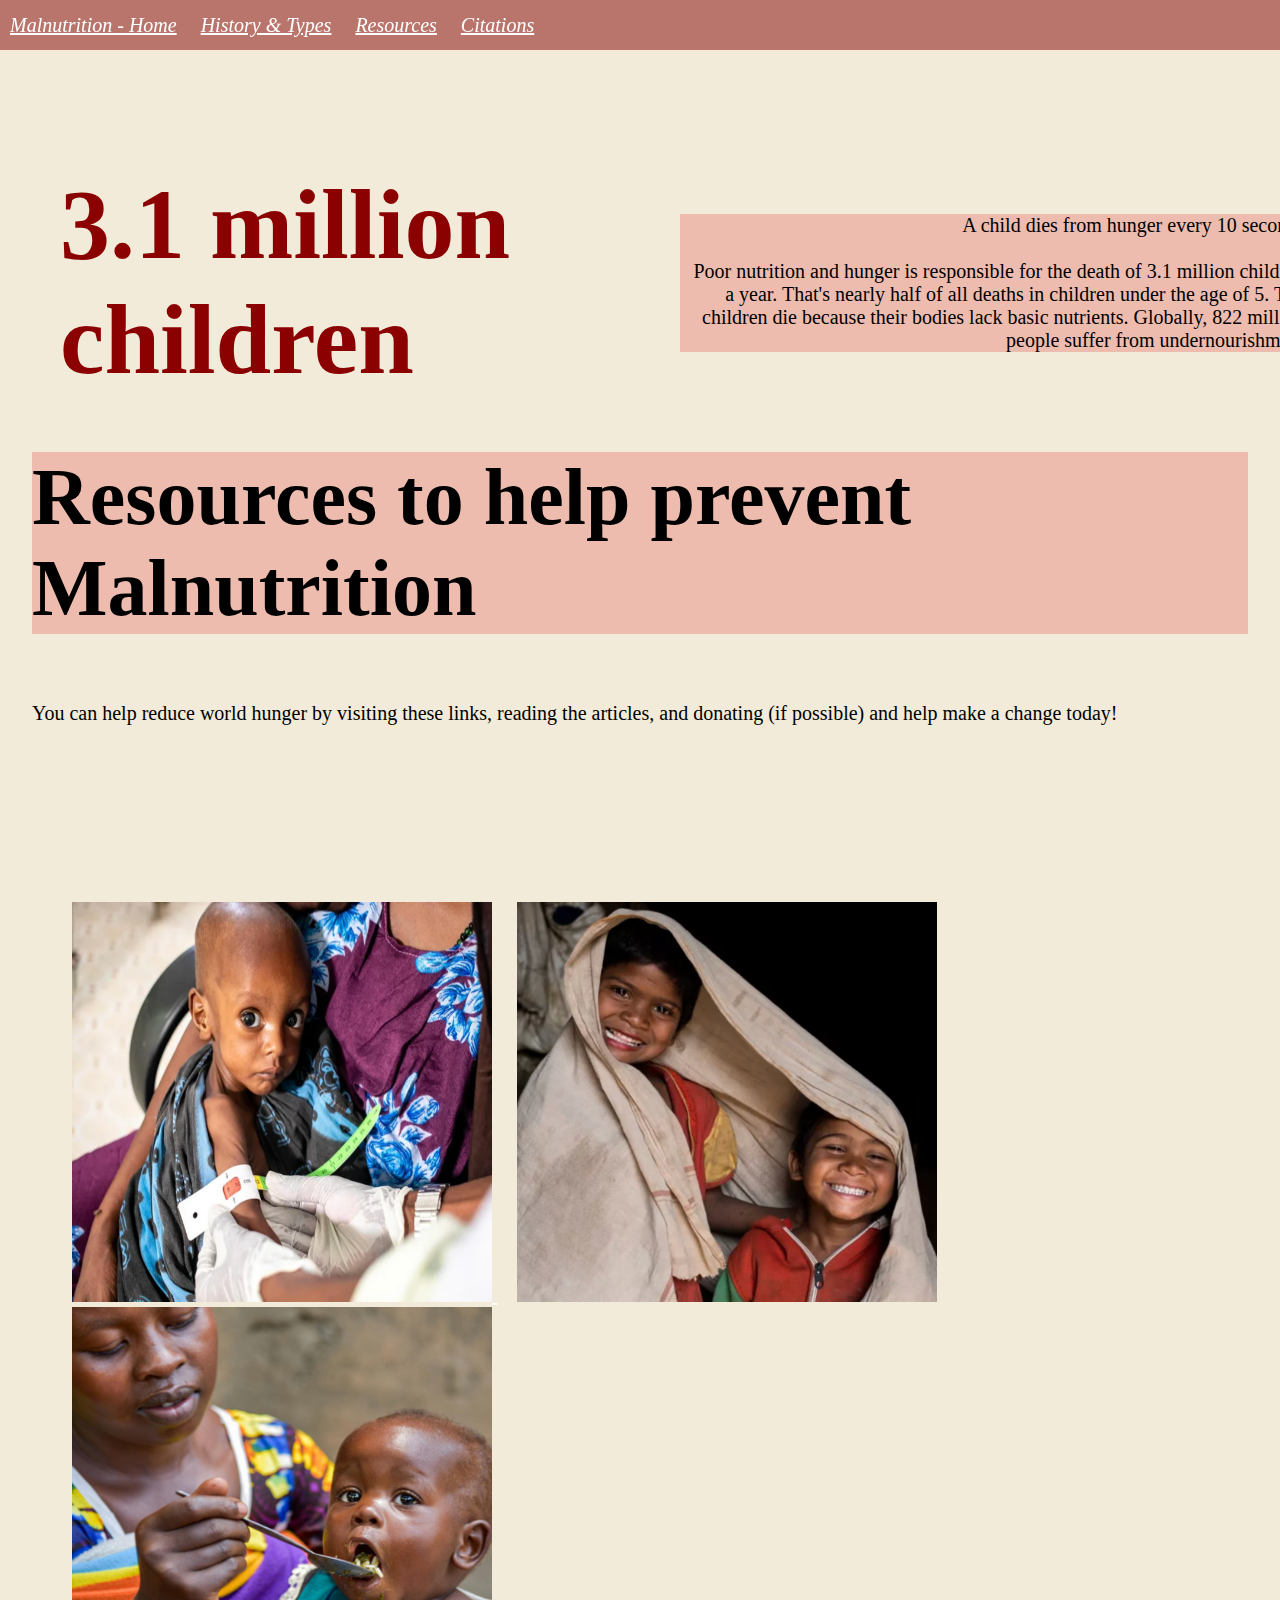
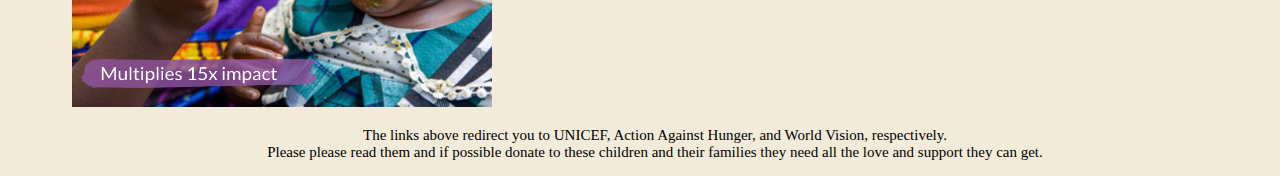
==== page3.html @ b934e076 "Uploading the hw" ====
<!DOCTYPE html>
<html lang="en" dir="ltr">
  <head>
    <meta charset="utf-8">
    <title>Malnutrition</title>
    <link rel="stylesheet" href="style.css">
  </head>
  <body class="pages">

    <div class="tabs">
      <a href="index.html">Malnutrition - Home</a>
      <a href="page2.html">History & Types</a>
      <a href="page3.html">Resources</a>
      <a href="citation.html"> Citations </a>
    </div>

    <div class="layout">
      <h1 id="million"> 3.1 million <br> children</h1>
      <p id="right"> A child dies from hunger every 10 seconds <br><br>Poor nutrition and hunger is responsible for the death of 3.1 million children a year. That's nearly half of all deaths in children under the age of 5. The children die because their bodies lack basic nutrients. Globally, 822 million people suffer from undernourishment</p>

    </div>

  <div class="content">  

    <div class="sub">
      <h1 id="back">Resources to help prevent Malnutrition</h1>

      <p class="information"> You can help reduce world hunger by visiting these links, reading the articles, and donating (if possible) and help make a change today!</p>
    </div>

    <div class="layout">
      <a href="https://www.unicefusa.org/what-unicef-does/where-unicef-works/africa/horn-africa?form=FUNQDKLGHSC&gad=1&gclid=CjwKCAjw38SoBhB6EiwA8EQVLtZG21BpF3cMVT8ARiqSx3hJOX5cKy6mtxIS16ZETWSn-gt5bNjQLxoCkywQAvD_BwE">
      <img src="unicef.png" height="400" width="420"> </a>
      <a href="https://www.actionagainsthunger.org/our-solutions/nutrition-health/?gclid=CjwKCAjw38SoBhB6EiwA8EQVLga6rBuO5zN2NWrMgGu54EeYAwfryvuIS0_2Vm_Twshu1thcqqtgSBoCgboQAvD_BwE">
      <img src="aah.png" height="400" width="420"> </a>
      <a href="https://donate.worldvision.org/give/hunger-relief-fund?attribute_pa_uom=mon&attribute_pa_array-order=1">
      <img src="wv.png" height="400" width="420"> </a>

      <p class="caption"> The links above redirect you to UNICEF, Action Against Hunger, and World Vision, respectively. <br> Please please read them and if possible donate to these children and their families they need all the love and support they can get.</p>
    </div>

  </div>

  </body>
---- style.css ----
html {
  margin: 0px;
  padding: 0px;
}


.index {
  font-family: "Garamond";
  margin: 0px;
  padding: 0px;
  background-color: #F2EBD9;
  background-image: url('head.png');
  background-size: contain;
  background-repeat: no-repeat;
}

.pages{
  font-family: "Garamond";
  margin: 0px;
  padding: 0px;
  background-color: #F2EBD9;
  background-repeat: no-repeat;
}
}

* {
  box-sizing: border-box;
}


.tabs {
  position: fixed;
  height: 50px;
  width: 100vw;
  text-align: left;
  line-height: 50px;
  background-color: rgba(128, 0, 0,0.5);
  font-family: "Garamond";
  font-style: italic;
}


.tabs a:hover {
  color: #A52A2A;
}


a, a:visited, a:active {
  padding-left: 10px;
  padding-right: 10px;
  color: #fff;
  font-size: 20px;
}

a:active {
  color: #000;
}

.main{
  color: #000;
  margin-top: -100px;
  font-family: "Garamond";
  font-size: 50px;
}

.types{
  color: darkred;
  margin-top: 50px;
  font-family: "Garamond";
  font-size: 30px;
  text-decoration: underline;
}



#spanned{
  letter-spacing: 10px;
  text-align: center;
  font-family: "Garamond";
  font-size: 20px;
}


.sectionOne {
  padding-top: 1000px;
}

.sectionTwo{
  padding-top: 100px;
}

.content{
  padding-left: 32px;
  padding-right: 32px;
}

.sub {
  font-family: "Garamond";
  font-size: 30pt;
  margin-top: 100px;
  margin-bottom: 64px;
}


p {
  font-size: 22pt;
}

.images {
  margin-top: -10px;
  display: flex;
  justify-content: space-between;
  width: 31%;
}

.information {
  display: flex;
  justify-content: space-between;
  font-family: "Garamond";
  font-size: 20px;
  font-weight: 2px;
  line-height: 50px;
}

.reverse{
  display: flex;
  justify-content: space-between;
  text-align: right;
  padding-left: 10px;
  padding-right: 10px;
  align-content: right;
  font-family: "Garamond";
  font-size: 20px;
  font-weight: 2px;
  line-height: 50px;
}
}


.side{
  display: inline-block;
}

.caption{
  font-size: 15px;
  text-align: center;

}


.layout{
  padding-top: 100px;
  padding-left: 30px;
}

#history{
  font-size: 75px;
  color: darkred;
  text-align: right;
  padding-right: 50px;
}

#million{
  font-size: 100px;
  color: darkred;
  text-align: left;
  padding-left: 30px;
}


#cite{
  font-size: 60px;
  color: darkred;
  text-align: center;
}

#links{
  color: #000;
  line-height: 50px;
}

#donation{
  text-align: center;
  font-size: 20px;
  font-family: "Garamond";
  color: #000;
  padding-bottom: 30px;
}

#back{
  background-color: rgba(220,0,12,0.2) ;
}

#right{
  text-align: right;
  padding-right: 20px;
  font-size: 20px;
  background-color: rgba(220,0,12,0.2);
  width: 50%;
  margin-left: 650px ;
  margin-top: -250px;
}
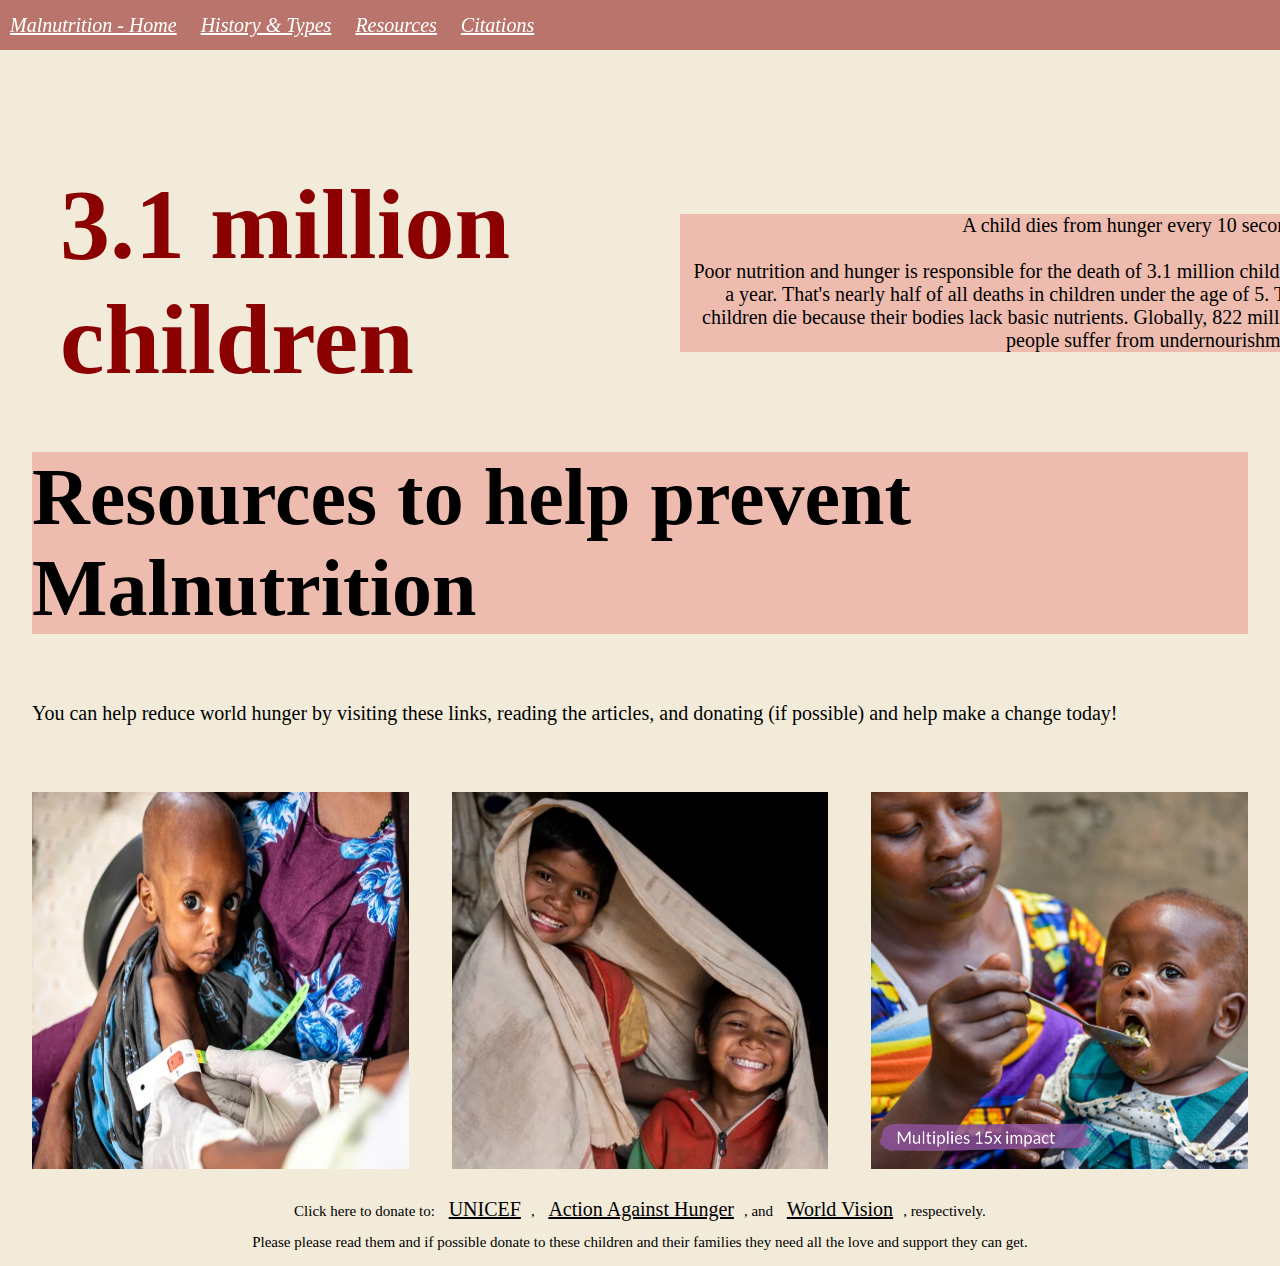
==== commit ed2be579: "Updating file 3" ====
--- a/page3.html
+++ b/page3.html
@@ -28,16 +28,13 @@
       <p class="information"> You can help reduce world hunger by visiting these links, reading the articles, and donating (if possible) and help make a change today!</p>
     </div>
 
-    <div class="layout">
-      <a href="https://www.unicefusa.org/what-unicef-does/where-unicef-works/africa/horn-africa?form=FUNQDKLGHSC&gad=1&gclid=CjwKCAjw38SoBhB6EiwA8EQVLtZG21BpF3cMVT8ARiqSx3hJOX5cKy6mtxIS16ZETWSn-gt5bNjQLxoCkywQAvD_BwE">
-      <img src="unicef.png" height="400" width="420"> </a>
-      <a href="https://www.actionagainsthunger.org/our-solutions/nutrition-health/?gclid=CjwKCAjw38SoBhB6EiwA8EQVLga6rBuO5zN2NWrMgGu54EeYAwfryvuIS0_2Vm_Twshu1thcqqtgSBoCgboQAvD_BwE">
-      <img src="aah.png" height="400" width="420"> </a>
-      <a href="https://donate.worldvision.org/give/hunger-relief-fund?attribute_pa_uom=mon&attribute_pa_array-order=1">
-      <img src="wv.png" height="400" width="420"> </a>
+     <div class="information">
+          <img class="images" src="unicef.png">
+          <img class="images" src="aah.png">
+          <img class="images" src="wv.png">
+      </div>
 
-      <p class="caption"> The links above redirect you to UNICEF, Action Against Hunger, and World Vision, respectively. <br> Please please read them and if possible donate to these children and their families they need all the love and support they can get.</p>
-    </div>
+      <p class="caption"> Click here to donate to: <a id="links" href="https://www.unicefusa.org/what-unicef-does/where-unicef-works/africa/horn-africa?form=FUNQDKLGHSC&gad=1&gclid=CjwKCAjw38SoBhB6EiwA8EQVLtZG21BpF3cMVT8ARiqSx3hJOX5cKy6mtxIS16ZETWSn-gt5bNjQLxoCkywQAvD_BwE">UNICEF</a>, <a id="links" href="https://www.actionagainsthunger.org/our-solutions/nutrition-health/?gclid=CjwKCAjw38SoBhB6EiwA8EQVLga6rBuO5zN2NWrMgGu54EeYAwfryvuIS0_2Vm_Twshu1thcqqtgSBoCgboQAvD_BwE">Action Against Hunger</a>, and <a id="links" href="https://donate.worldvision.org/give/hunger-relief-fund?attribute_pa_uom=mon&attribute_pa_array-order=1">World Vision</a>, respectively. <br> Please please read them and if possible donate to these children and their families they need all the love and support they can get.</p>
 
   </div>
 
